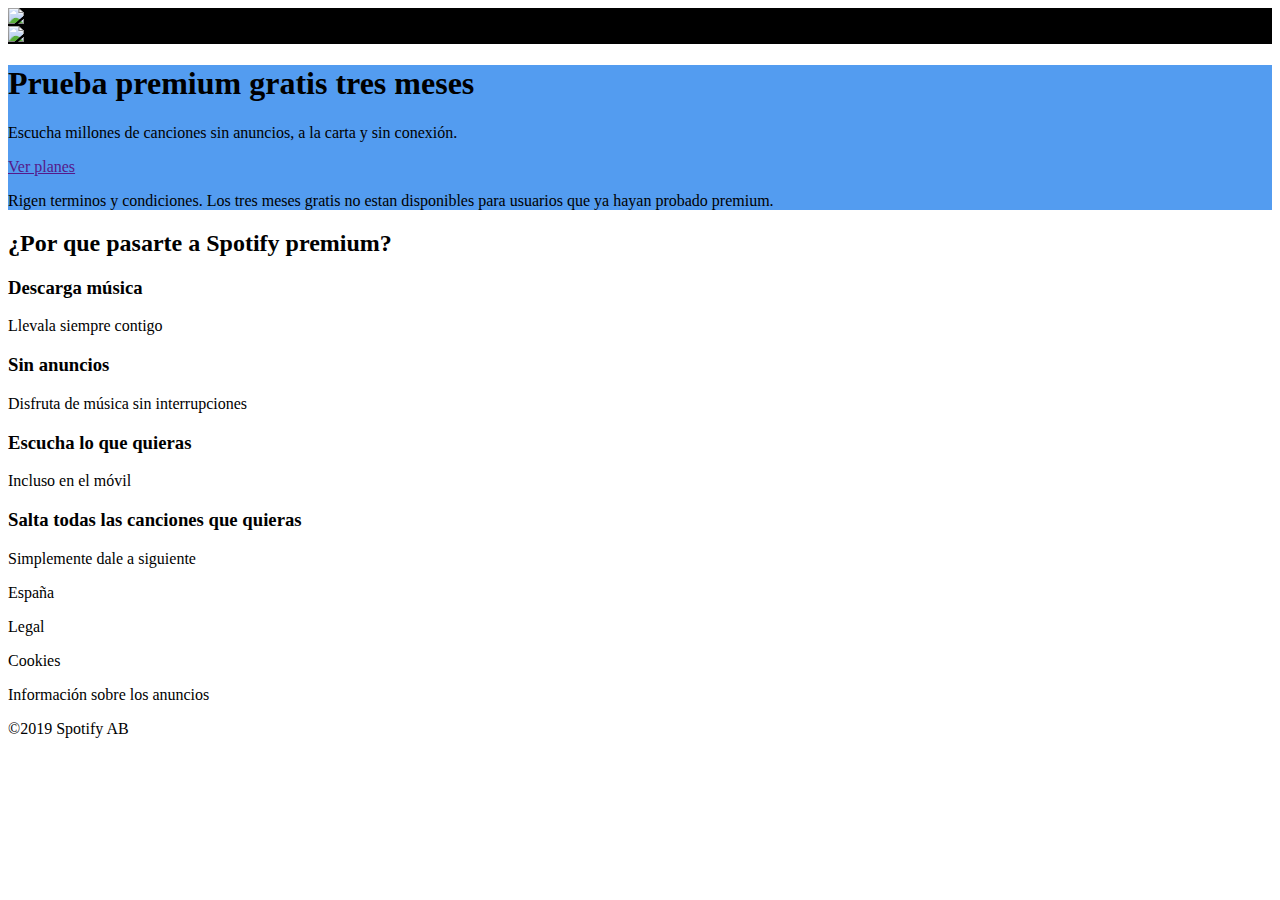
==== index.html @ 411aab59 "Initial commit" ====
<!DOCTYPE html>
<html lang="en">

<head>
    <meta charset="UTF-8">
    <meta name="viewport" content="width=device-width, initial-scale=1.0">
    <title>Spotify</title>
    <link rel="stylesheet" href="styles.css">
</head>

<body>
    <header>
        <img class="logo"
            src="https://github.com/Adalab/ejercicios-de-los-materiales/blob/main/html-spotify/images/logo.png?raw=true"
            alt="logo">
        <div>
            <img class="menu"
                src="https://github.com/Adalab/ejercicios-de-los-materiales/blob/main/html-spotify/images/menu-icon.png?raw=true"
                alt="menu">
        </div>
    </header>
    <main>
        <section>
            <div class="primero">
                <h1>Prueba premium gratis tres meses</h1>
                <p>Escucha millones de canciones sin anuncios, a la carta y sin conexión.</p>
                <a href="" alt="Ver planes">Ver planes</a>
                <p>Rigen terminos y condiciones. Los tres meses gratis no estan disponibles para usuarios que ya hayan
                    probado
                    premium.</p>
            </div>
        </section>
        <section>
            <h2>¿Por que pasarte a Spotify premium?</h2>
            <article>
                <h3>Descarga música</h3>
                <p>Llevala siempre contigo</p>
            </article>
            <article>
                <h3>Sin anuncios</h3>
                <p>Disfruta de música sin interrupciones</p>
            </article>
            <article>
                <h3>Escucha lo que quieras</h3>
                <p>Incluso en el móvil</p>
            </article>
            <article>
                <h3>Salta todas las canciones que quieras</h3>
                <p>Simplemente dale a siguiente</p>
            </article>
        </section>
    </main>
    <footer>
        <p>España</p>
        <p>Legal</p>
        <p>Cookies</p>
        <p>Información sobre los anuncios</p>
        <p>©2019 Spotify AB</p>
    </footer>
</body>

</html>
---- styles.css ----
header {
  background-color: black;
}

.logo {
  width: 90px;
}

.menu {
  width: 30px;
  
}

.primero {
  background-color: rgb(83, 156, 240);
}
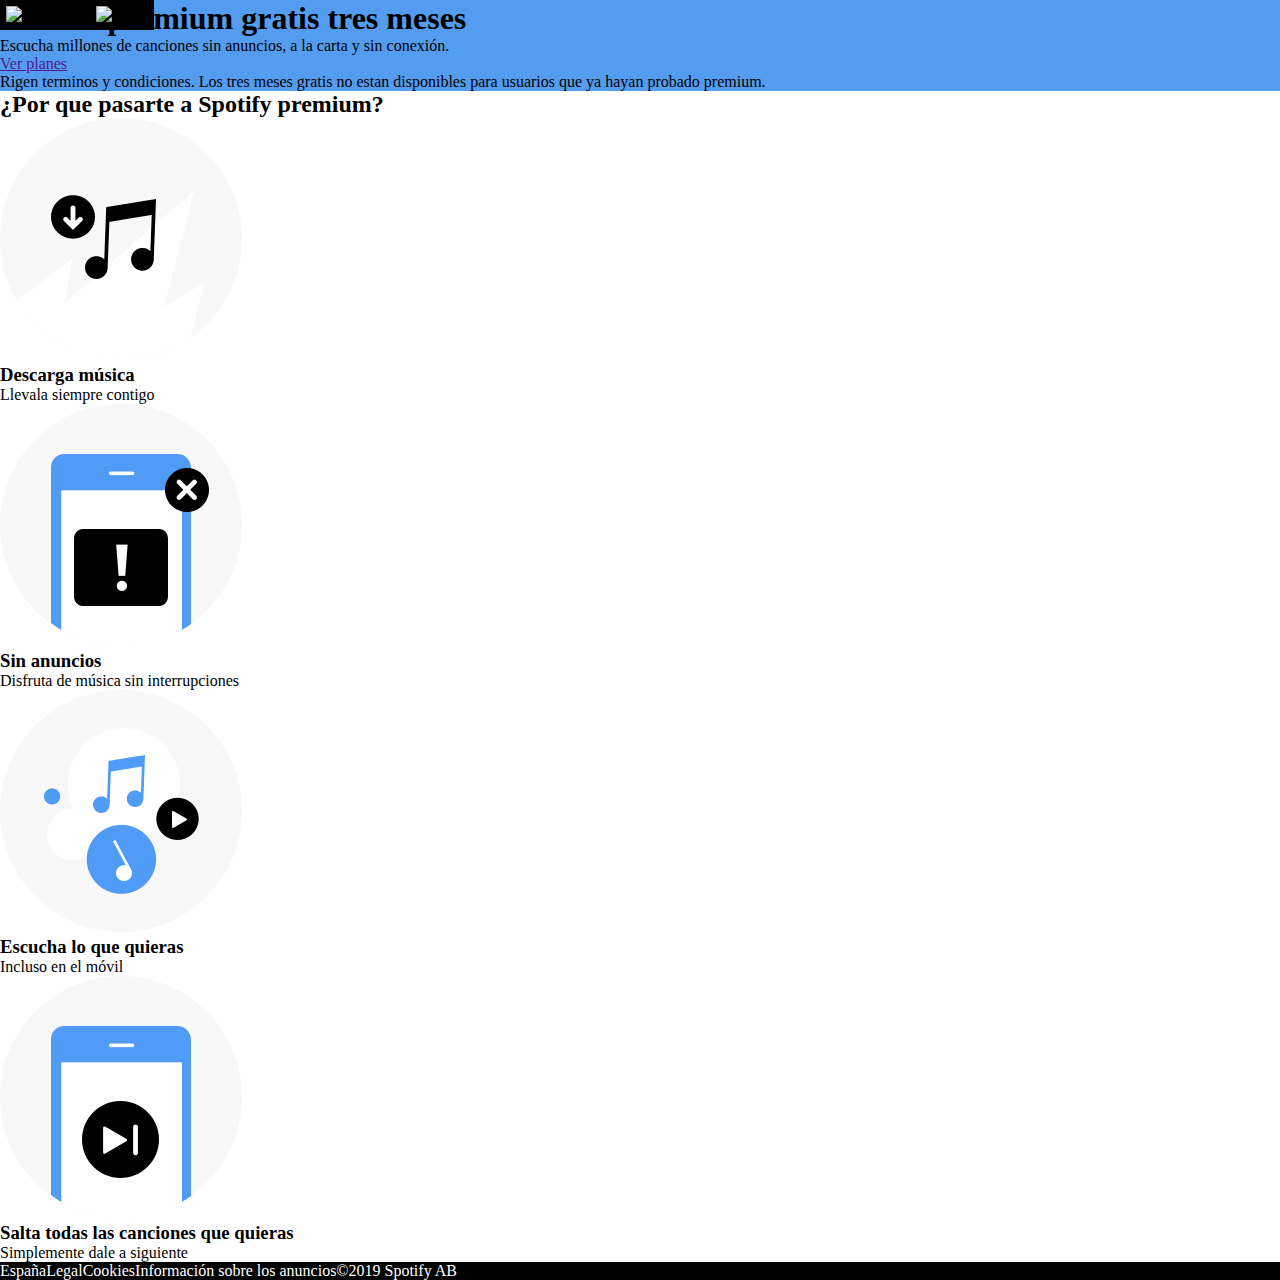
==== commit 6720e7eb: "imagenes" ====
--- a/index.html
+++ b/index.html
@@ -5,7 +5,8 @@
     <meta charset="UTF-8">
     <meta name="viewport" content="width=device-width, initial-scale=1.0">
     <title>Spotify</title>
-    <link rel="stylesheet" href="styles.css">
+    <link rel="stylesheet" href="./css/reset.css">
+    <link rel="stylesheet" href="./css/styles.css">
 </head>
 
 <body>
@@ -32,25 +33,29 @@
         </section>
         <section>
             <h2>¿Por que pasarte a Spotify premium?</h2>
-            <article>
+            <article class="caja-uno">
+                <img src="./images/benefit-1.png" alt="nota-musical">
                 <h3>Descarga música</h3>
                 <p>Llevala siempre contigo</p>
             </article>
-            <article>
+            <article class="caja-dos">
+                <img src="./images/benefit-2.png" alt="movil">
                 <h3>Sin anuncios</h3>
                 <p>Disfruta de música sin interrupciones</p>
             </article>
-            <article>
+            <article class="caja-tres">
+                <img src="./images/benefit-3.png" alt="nota-play">
                 <h3>Escucha lo que quieras</h3>
                 <p>Incluso en el móvil</p>
             </article>
-            <article>
+            <article class="caja-cuatro">
+                <img src="./images/benefit-4.png" alt="movil-play">
                 <h3>Salta todas las canciones que quieras</h3>
                 <p>Simplemente dale a siguiente</p>
             </article>
         </section>
     </main>
-    <footer>
+    <footer class="footer">
         <p>España</p>
         <p>Legal</p>
         <p>Cookies</p>
--- a/css/styles.css
+++ b/css/styles.css
@@ -0,0 +1,27 @@
+header {
+  display: flex;
+  justify-content: space-between;
+  background-color: black;
+  position: fixed;
+
+  padding: 6px;
+  margin-top: 0;
+}
+
+.logo {
+  width: 90px;
+}
+
+.menu {
+  width: 30px;
+}
+
+.primero {
+  background-color: rgb(83, 156, 240);
+}
+
+.footer {
+  background-color: black;
+  color: white;
+  display: flex;
+}
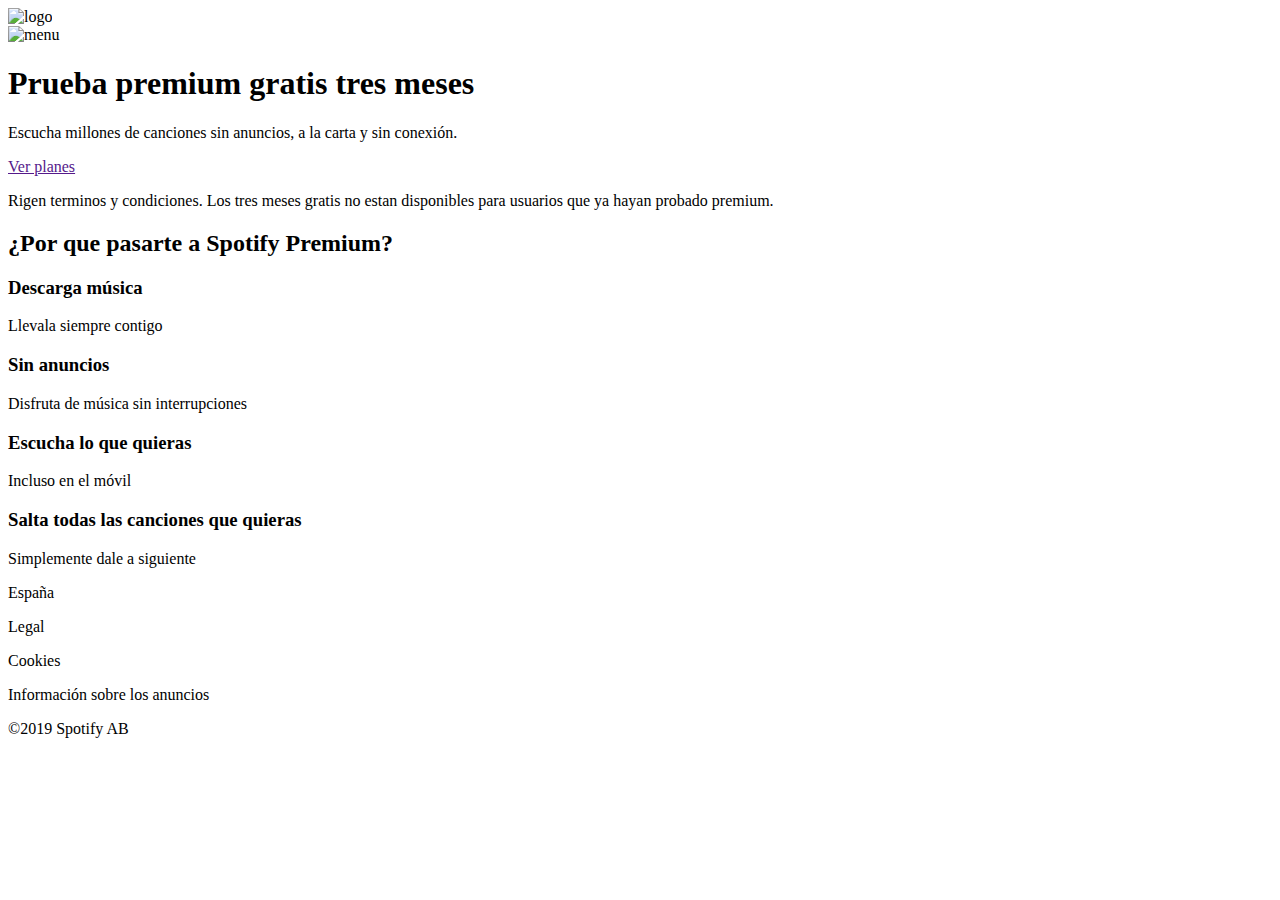
==== commit 7af4ad04: "Corrigiendo vs" ====
--- a/index.html
+++ b/index.html
@@ -5,8 +5,7 @@
     <meta charset="UTF-8">
     <meta name="viewport" content="width=device-width, initial-scale=1.0">
     <title>Spotify</title>
-    <link rel="stylesheet" href="./css/reset.css">
-    <link rel="stylesheet" href="./css/styles.css">
+    <link rel="stylesheet" href="styles.css">
 </head>
 
 <body>
@@ -32,30 +31,26 @@
             </div>
         </section>
         <section>
-            <h2>¿Por que pasarte a Spotify premium?</h2>
-            <article class="caja-uno">
-                <img src="./images/benefit-1.png" alt="nota-musical">
+            <h2>¿Por que pasarte a Spotify Premium?</h2>
+            <article>
                 <h3>Descarga música</h3>
                 <p>Llevala siempre contigo</p>
             </article>
-            <article class="caja-dos">
-                <img src="./images/benefit-2.png" alt="movil">
+            <article>
                 <h3>Sin anuncios</h3>
                 <p>Disfruta de música sin interrupciones</p>
             </article>
-            <article class="caja-tres">
-                <img src="./images/benefit-3.png" alt="nota-play">
+            <article>
                 <h3>Escucha lo que quieras</h3>
                 <p>Incluso en el móvil</p>
             </article>
-            <article class="caja-cuatro">
-                <img src="./images/benefit-4.png" alt="movil-play">
+            <article>
                 <h3>Salta todas las canciones que quieras</h3>
                 <p>Simplemente dale a siguiente</p>
             </article>
         </section>
     </main>
-    <footer class="footer">
+    <footer>
         <p>España</p>
         <p>Legal</p>
         <p>Cookies</p>
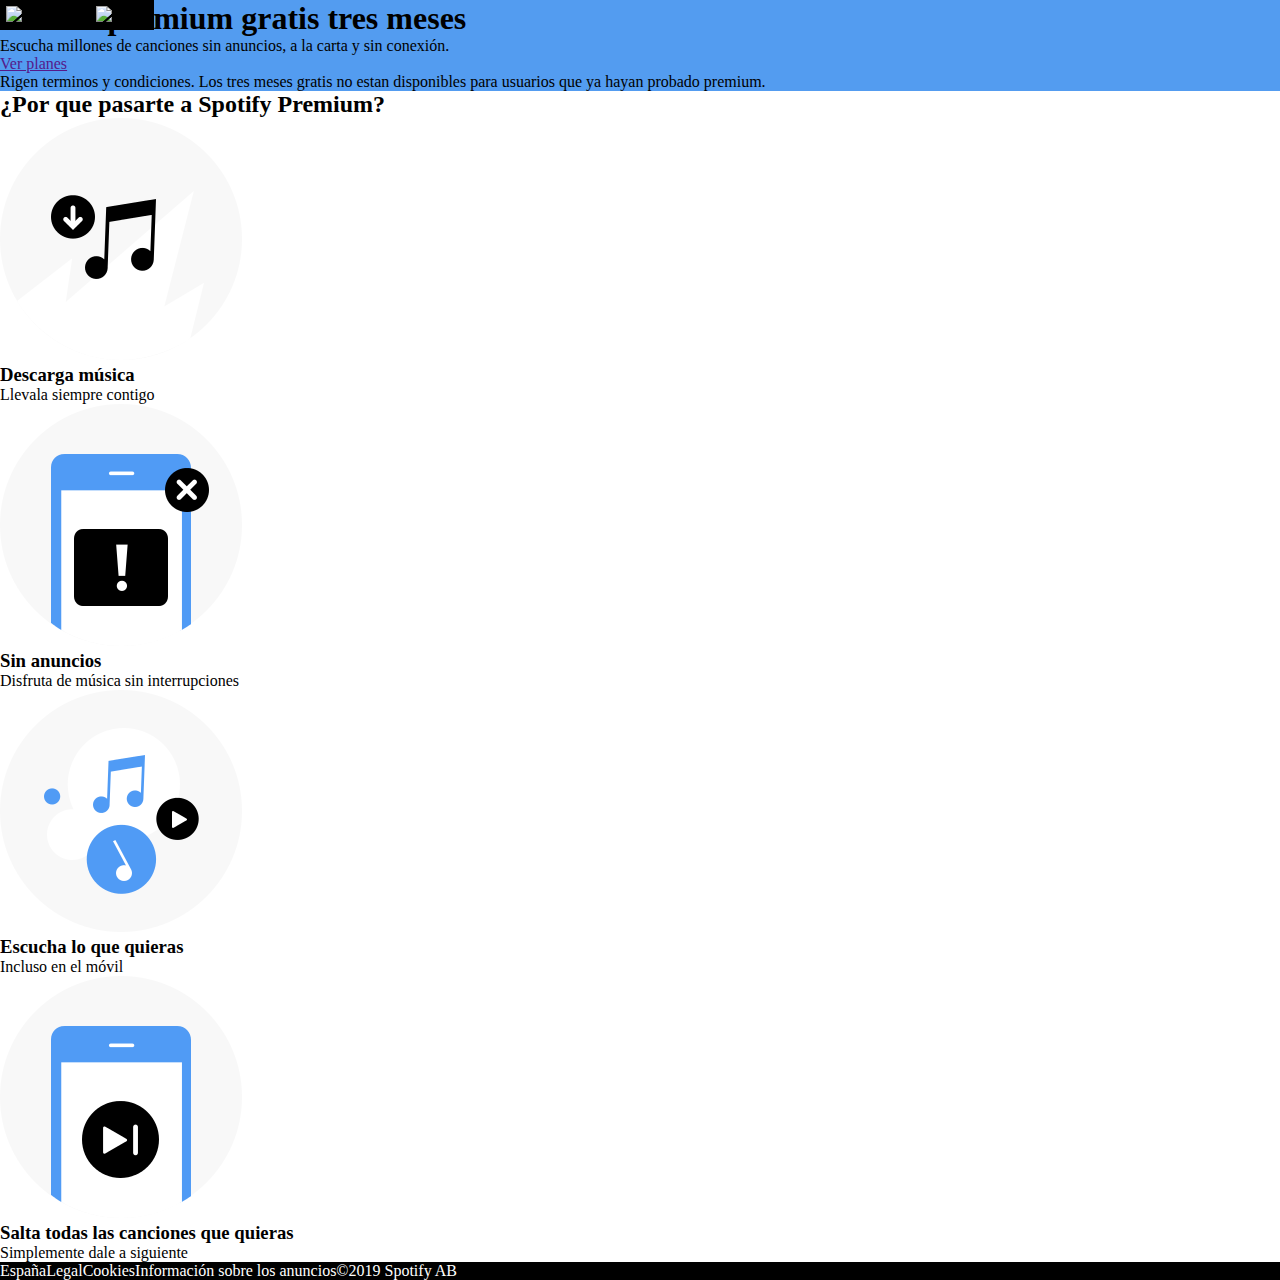
==== commit ff7dfca4: "Merge branch 'main' of https://github.com/sprietoviciana/promo-A-module-1-pair-6-spotify" ====
--- a/index.html
+++ b/index.html
@@ -5,7 +5,8 @@
     <meta charset="UTF-8">
     <meta name="viewport" content="width=device-width, initial-scale=1.0">
     <title>Spotify</title>
-    <link rel="stylesheet" href="styles.css">
+    <link rel="stylesheet" href="./css/reset.css">
+    <link rel="stylesheet" href="./css/styles.css">
 </head>
 
 <body>
@@ -32,25 +33,29 @@
         </section>
         <section>
             <h2>¿Por que pasarte a Spotify Premium?</h2>
-            <article>
+            <article class="caja-uno">
+                <img src="./images/benefit-1.png" alt="nota-musical">
                 <h3>Descarga música</h3>
                 <p>Llevala siempre contigo</p>
             </article>
-            <article>
+            <article class="caja-dos">
+                <img src="./images/benefit-2.png" alt="movil">
                 <h3>Sin anuncios</h3>
                 <p>Disfruta de música sin interrupciones</p>
             </article>
-            <article>
+            <article class="caja-tres">
+                <img src="./images/benefit-3.png" alt="nota-play">
                 <h3>Escucha lo que quieras</h3>
                 <p>Incluso en el móvil</p>
             </article>
-            <article>
+            <article class="caja-cuatro">
+                <img src="./images/benefit-4.png" alt="movil-play">
                 <h3>Salta todas las canciones que quieras</h3>
                 <p>Simplemente dale a siguiente</p>
             </article>
         </section>
     </main>
-    <footer>
+    <footer class="footer">
         <p>España</p>
         <p>Legal</p>
         <p>Cookies</p>
--- a/css/styles.css
+++ b/css/styles.css
@@ -0,0 +1,27 @@
+header {
+  display: flex;
+  justify-content: space-between;
+  background-color: black;
+  position: fixed;
+
+  padding: 6px;
+  margin-top: 0;
+}
+
+.logo {
+  width: 90px;
+}
+
+.menu {
+  width: 30px;
+}
+
+.primero {
+  background-color: rgb(83, 156, 240);
+}
+
+.footer {
+  background-color: black;
+  color: white;
+  display: flex;
+}
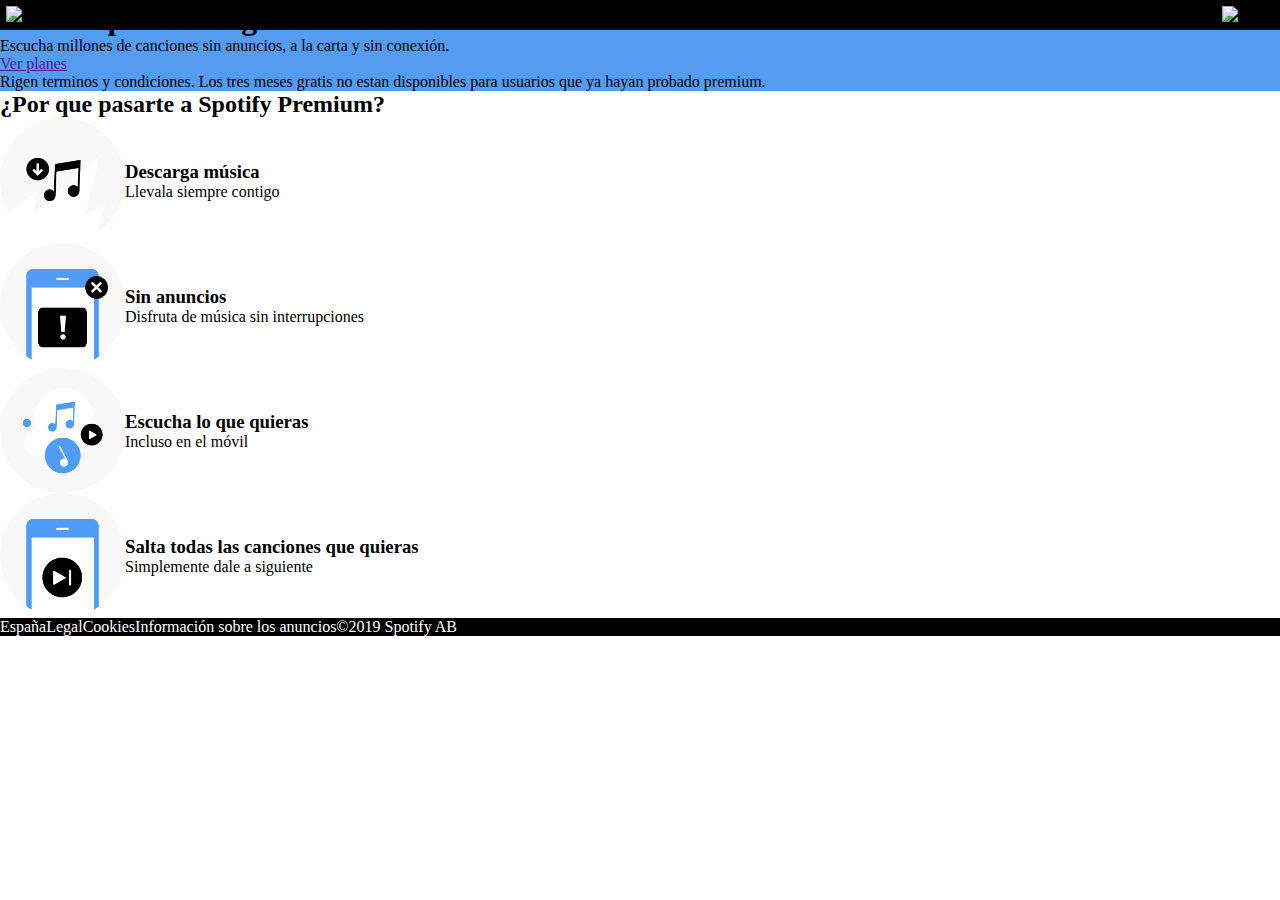
==== commit f05abe89: "continuando el codigo" ====
--- a/index.html
+++ b/index.html
@@ -21,8 +21,8 @@
         </div>
     </header>
     <main>
-        <section>
-            <div class="primero">
+        <section class="primero">
+            <div>
                 <h1>Prueba premium gratis tres meses</h1>
                 <p>Escucha millones de canciones sin anuncios, a la carta y sin conexión.</p>
                 <a href="" alt="Ver planes">Ver planes</a>
@@ -31,27 +31,32 @@
                     premium.</p>
             </div>
         </section>
-        <section>
+        <section class="section">
+
             <h2>¿Por que pasarte a Spotify Premium?</h2>
+
             <article class="caja-uno">
                 <img src="./images/benefit-1.png" alt="nota-musical">
-                <h3>Descarga música</h3>
-                <p>Llevala siempre contigo</p>
+                <div class="texto-uno"><h3>Descarga música</h3>
+                <p>Llevala siempre contigo</p></div>
             </article>
+
             <article class="caja-dos">
                 <img src="./images/benefit-2.png" alt="movil">
-                <h3>Sin anuncios</h3>
-                <p>Disfruta de música sin interrupciones</p>
+                <div class="texto-dos"><h3>Sin anuncios</h3>
+                <p>Disfruta de música sin interrupciones</p></div>
             </article>
+
             <article class="caja-tres">
                 <img src="./images/benefit-3.png" alt="nota-play">
-                <h3>Escucha lo que quieras</h3>
-                <p>Incluso en el móvil</p>
+                <div class="texto-tres"><h3>Escucha lo que quieras</h3>
+                <p>Incluso en el móvil</p></div>
             </article>
+
             <article class="caja-cuatro">
                 <img src="./images/benefit-4.png" alt="movil-play">
-                <h3>Salta todas las canciones que quieras</h3>
-                <p>Simplemente dale a siguiente</p>
+                <div class="texto-cuatro"><h3>Salta todas las canciones que quieras</h3>
+                <p>Simplemente dale a siguiente</p></div>
             </article>
         </section>
     </main>
--- a/css/styles.css
+++ b/css/styles.css
@@ -3,7 +3,7 @@
   justify-content: space-between;
   background-color: black;
   position: fixed;
-
+  width: 100%;
   padding: 6px;
   margin-top: 0;
 }
@@ -20,6 +20,46 @@
   background-color: rgb(83, 156, 240);
 }
 
+.caja-uno {
+  display: flex;
+  justify-content: column;
+  align-items: center;
+}
+
+.caja-uno img {
+  width: 125px;
+}
+
+.caja-dos {
+  display: flex;
+  justify-content: column;
+  align-items: center;
+}
+
+.caja-dos img {
+  width: 125px;
+}
+
+.caja-tres {
+  display: flex;
+  justify-content: column;
+  align-items: center;
+}
+
+.caja-tres img {
+  width: 125px;
+}
+
+.caja-cuatro {
+  display: flex;
+  justify-content: column;
+  align-items: center;
+}
+
+.caja-cuatro img {
+  width: 125px;
+}
+
 .footer {
   background-color: black;
   color: white;
